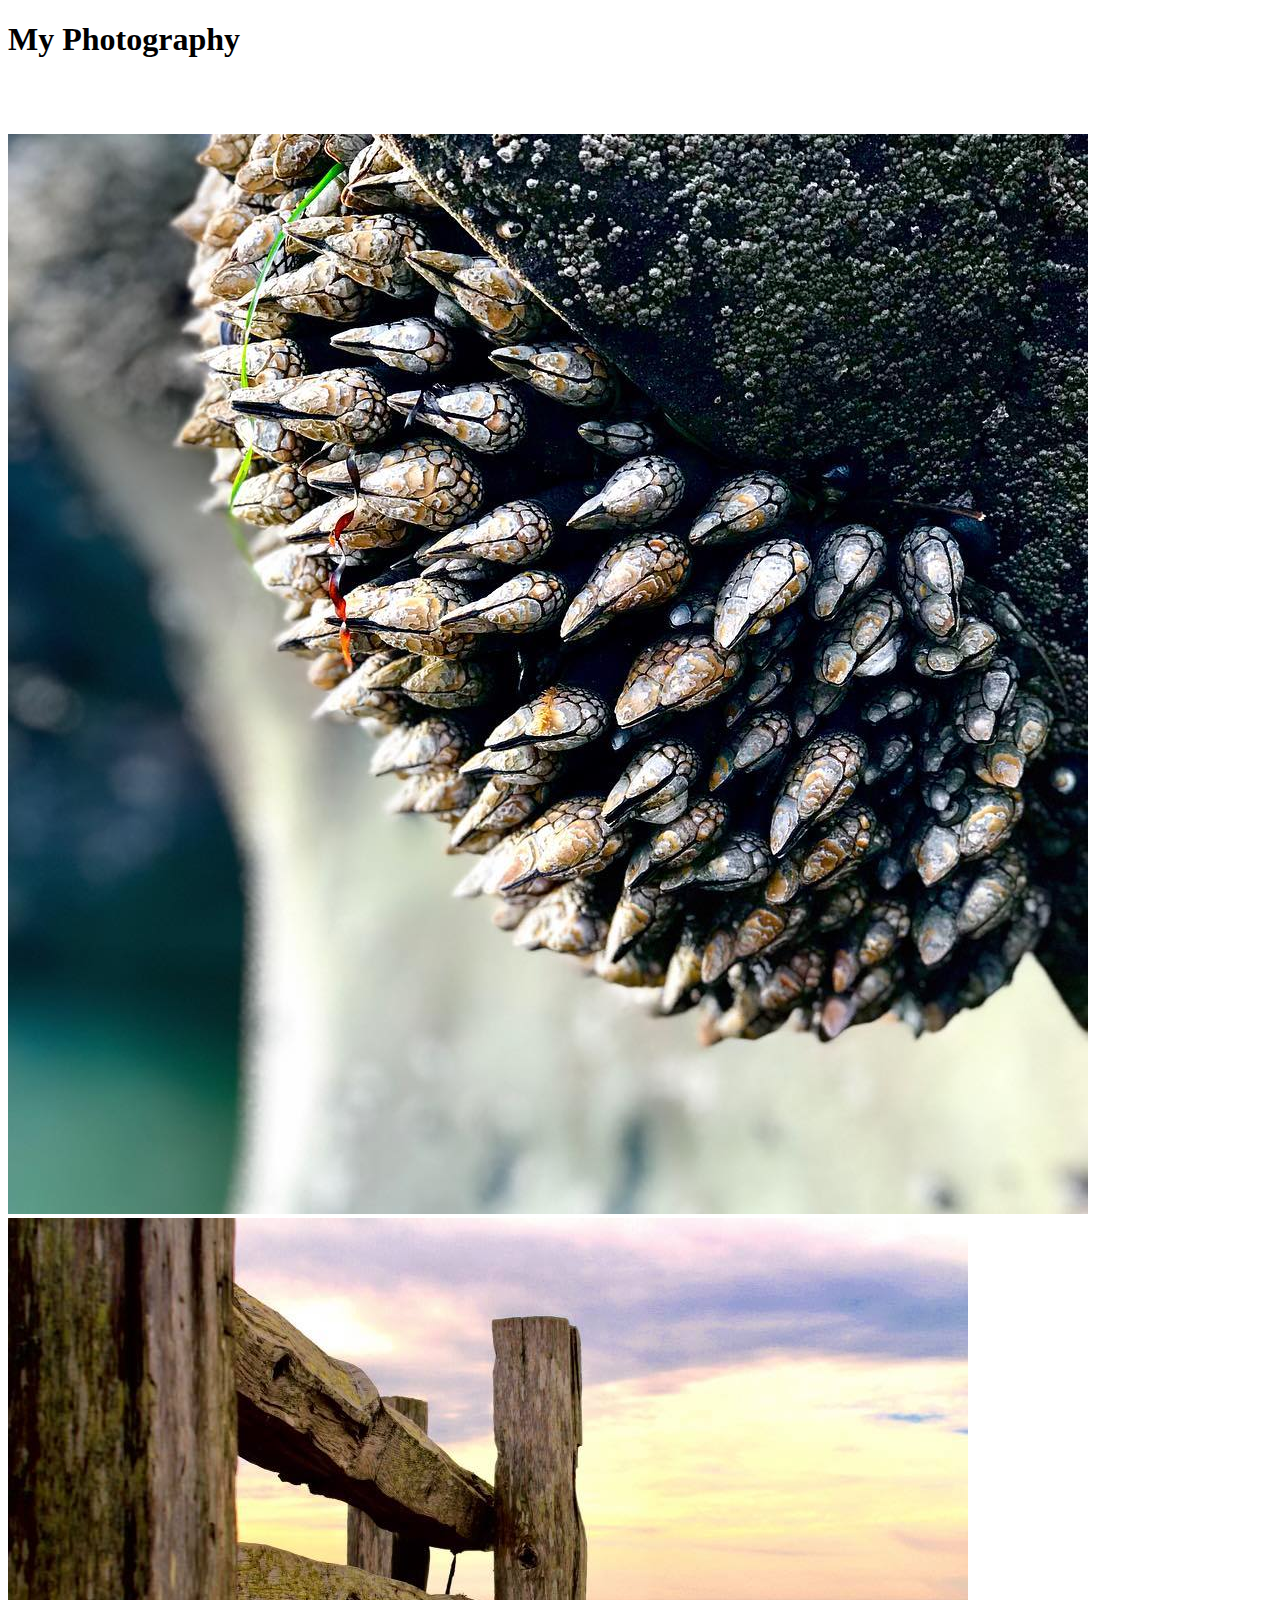
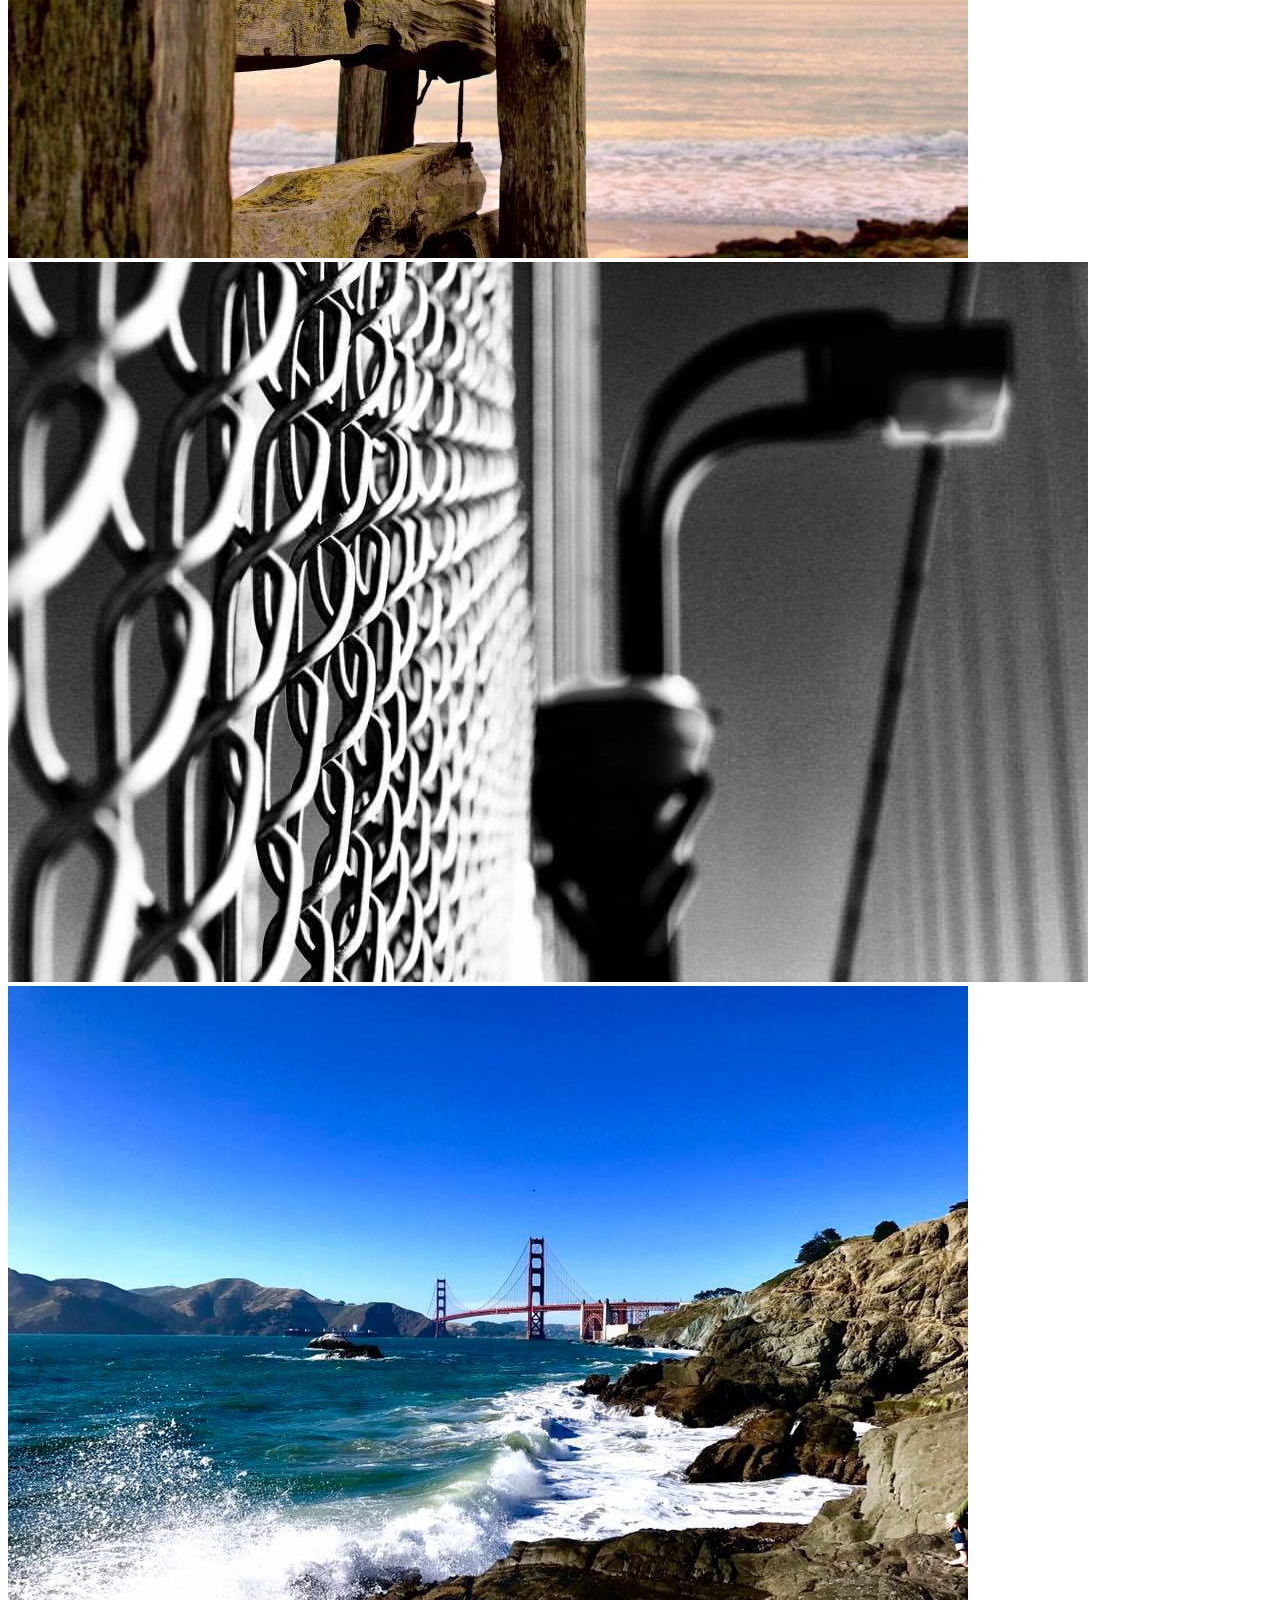
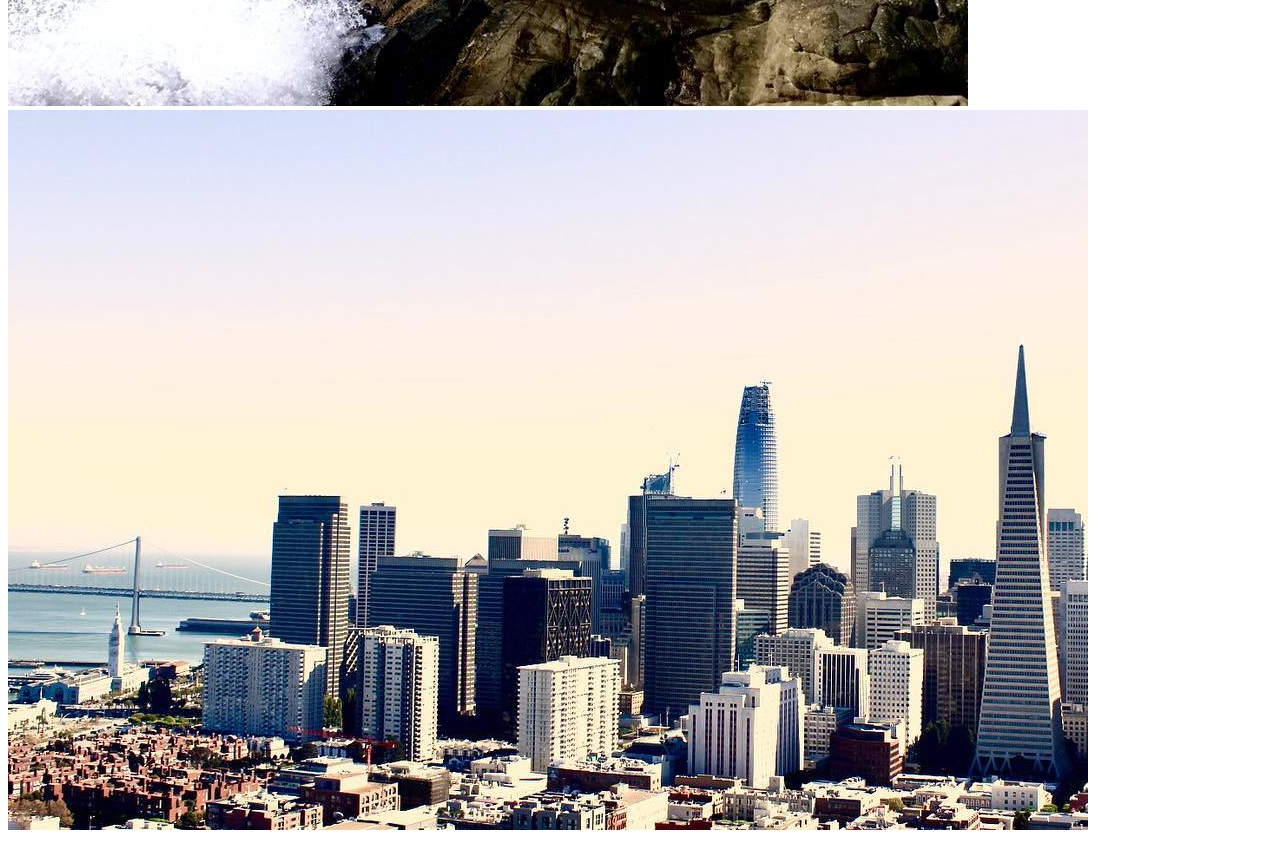
==== index.html @ 21540277 "added pics" ====
<!DOCtype html>
<html>
    <head>
        <title>Jace's URL</title>

        <body>

            <h1>My Photography</h1>

            <br>
            <br>
            <br>

            <img src="Portfolio1.jpeg">
            <img src="portfolio2.jpeg">
            <img src="Portfolio3.jpeg">
            <img src="Portfolio4.jpeg">
            <img src="Portfolio5.jpeg">

        </body>
    </head>
</html>
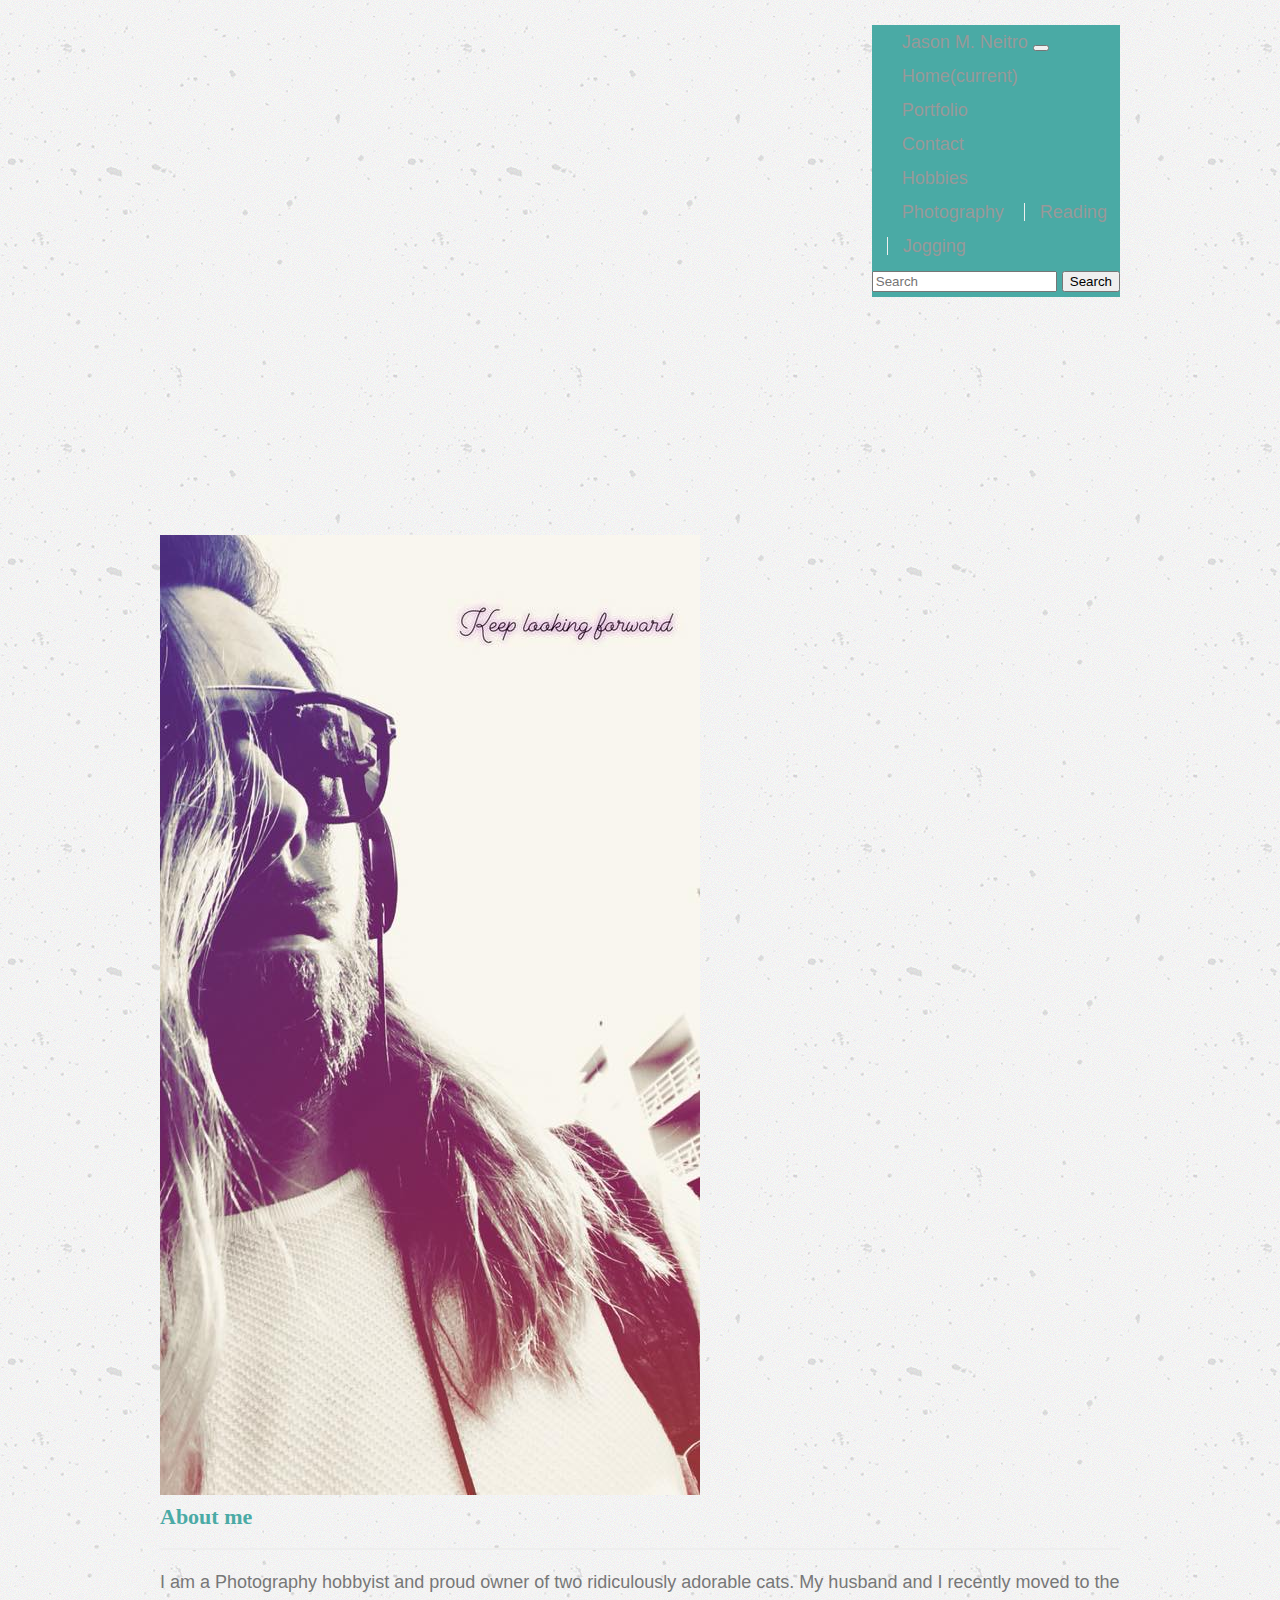
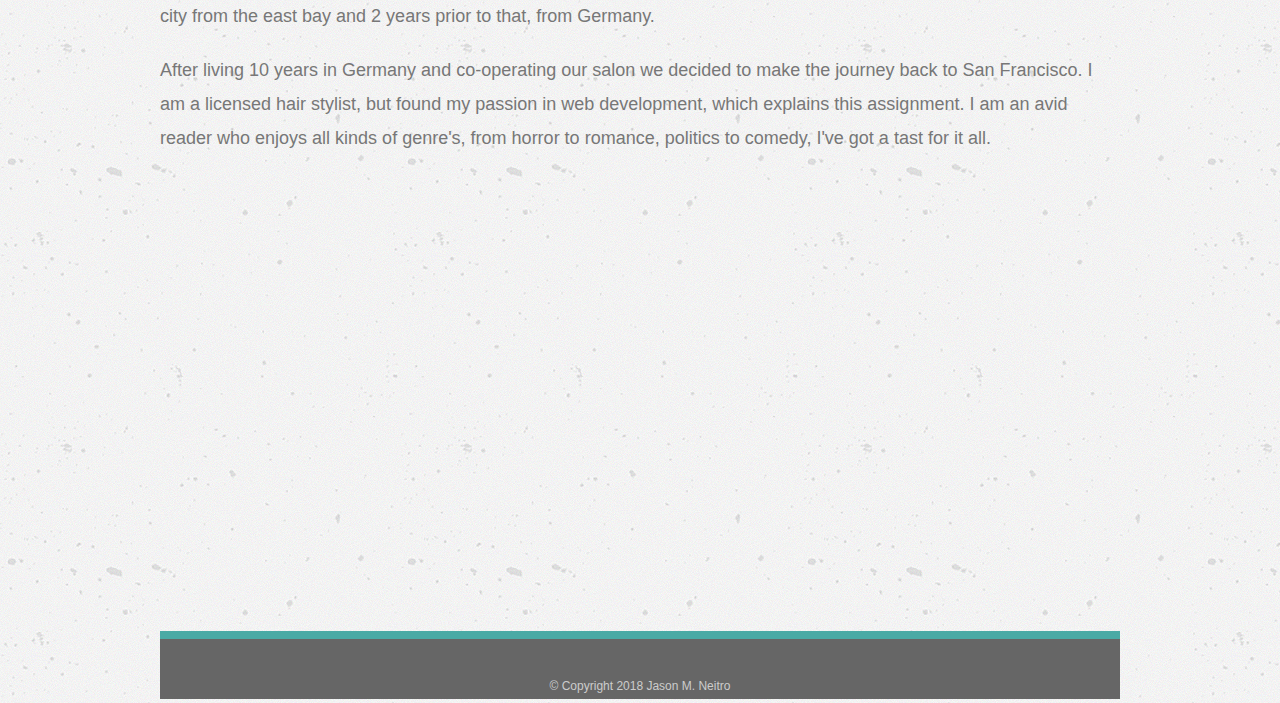
==== commit fb1ca766: "updated index file" ====
--- a/index.html
+++ b/index.html
@@ -1,22 +1,134 @@
 <!DOCtype html>
 <html>
-    <head>
-        <title>Jace's URL</title>
+<head>
+    <html lang="en">
+        
+    <meta charset="utf-8">
+    <meta name="viewport" content="width=device-width, initial-scale=1, shrink-to-fit=no">
+    
+    <title>My Portfolio</title>
 
-        <body>
+    
+    <link rel="stylesheet" href="https://stackpath.bootstrapcdn.com/bootstrap/4.1.1/css/bootstrap.min.css" integrity="sha384-WskhaSGFgHYWDcbwN70/dfYBj47jz9qbsMId/iRN3ewGhXQFZCSftd1LZCfmhktB" crossorigin="anonymous">
+    <link rel="stylesheet" type="text/css" href="assets/css/reset.css">
+    <link rel="stylesheet" type="text/css" href="assets/css/style.css">
 
-            <h1>My Photography</h1>
 
-            <br>
-            <br>
-            <br>
+    <style>
+      body{
+        background: url("images/concrete-texture.png");
+      }
+    </style>
+    
+<head>
+<body>
+    <div class="container">
+    </div>
+        <div class="container">
 
-            <img src="Portfolio1.jpeg">
-            <img src="portfolio2.jpeg">
-            <img src="Portfolio3.jpeg">
-            <img src="Portfolio4.jpeg">
-            <img src="Portfolio5.jpeg">
+            
+            <nav class="navbar navbar-expand-lg navbar-dark lg-primary" style="background-color:#4aaaa5">
+            <a class="navbar-brand" href="#">Jason M. Neitro </a>
+            <button class="navbar-toggler" type="button" data-toggle="collapse" data-target="#navbarNav" aria-controls="navbarNav" aria-expanded="false" aria-label="Toggle navigation">
+              <span class="navbar-toggler-icon"></span>
+            </button>
+            <div class="collapse navbar-collapse" id="navbarNav">
+              <ul class="navbar-nav">
+                <li class="nav-item active">
+                  <a class="nav-link" href="https://jace1084.github.io/main-portfolio/">Home<span class="sr-only">(current)</span></a>
+                </li>
+                <li class="nav-item active">
+                  <a class="nav-link" href="https://jace1084.github.io/main-portfolio/portfolio">Portfolio</a>
+                </li>
+                <li class="nav-item active">
+                  <a class="nav-link" href="https://jace1084.github.io/main-portfolio/contact">Contact</a>
+                </li>
+                  <li class="nav-item dropdown">
+                    <a class="nav-link dropdown-toggle" href="#" id="navbarDropdown" role="button" data-toggle="dropdown" aria-haspopup="true" aria-expanded="false">
+                      Hobbies
+                    </a>
+                    <div class="dropdown-menu" aria-labelledby="navbarDropdown">
+                      <a class="dropdown-item" href="https://en.wikipedia.org/wiki/Photography">Photography</a>
+                      <a class="dropdown-item" href="https://en.wikipedia.org/wiki/Reading">Reading</a>
+                      <div class="dropdown-divider"></div>
+                      <a class="dropdown-item" href="https://en.wikipedia.org/wiki/Jogging">Jogging</a>
+                    </div>
+                  </li>
+              </ul>
+              <form class="form-inline my-2 my-lg-0">
+                <input class="form-control mr-sm-2" type="search" placeholder="Search" aria-label="Search">
+                <button class="btn btn-outline-success my-2 my-sm-0" type="submit">Search</button>
+              </form>
+            </div>
+          </nav>
+  <div class="container">
+    <div class="row">
+      <div class="col-lg-12">
 
-        </body>
-    </head>
-</html>+          <br>
+          <br>
+          <br>
+          <br>
+          <br>
+          <br>
+          <br>
+    
+      </div>
+    </div>
+    <div class="row">
+      <div class="col-lg-3">
+        <img class="img-thumbnail" src="images/profilepic.jpeg"  alt="Responsive image">
+      </div>
+      <div class="col-lg-9">
+
+        <h2>About me</h2>
+        
+        <p>I am a Photography hobbyist and proud owner of two ridiculously adorable cats.   
+            My husband and I recently moved to the city from the east bay and 2 years prior to that, from Germany.</p>
+
+        <p>After living 10 years in Germany and co-operating our salon we decided to make the journey back to San Francisco.
+            I am a licensed hair stylist, but found my passion in web development, which explains this assignment.
+            I am an avid reader who enjoys all kinds of genre's, from horror to romance, politics to comedy, I've got a tast for it all.</p>  
+      </div>
+    </div>
+        </div>
+        <br>
+        <br>
+        <br>
+        <br>
+        <br>
+        <br>
+        <br>
+        <br>
+        <br>
+        <br>
+        <br>
+        <br>
+        <br>
+        <br>
+
+    <footer>
+        <div class="text-center">
+            &copy; Copyright 2018 Jason M. Neitro
+        </div>
+    </footer>
+
+    <script src="https://cdnjs.cloudflare.com/ajax/libs/jquery/3.2.1/jquery.min.js"></script>
+    <script src="https://maxcdn.bootstrapcdn.com/bootstrap/4.0.0/js/bootstrap.min.js"></script>
+    <script type="text/javascript">
+      window.onscroll = function() {myFunction()};
+      var header = document.getElementById("myHeader");
+      var sticky = header.offsetTop;
+      function myFunction() {
+        if (window.pageYOffset >= sticky) {
+          header.classList.add("sticky");
+        } else {
+          header.classList.remove("sticky");
+        }
+      }
+      </script>
+      
+
+</body>
+
+</html>
--- a/assets/css/style.css
+++ b/assets/css/style.css
@@ -0,0 +1,218 @@
+* {
+  box-sizing: border-box;
+}
+body{
+    font-size: 18px;
+    line-height: 34px;
+    font-family: Arial, Helvetica, sans-serif;
+    color: #777;
+    background: url("concrete-texture.png");
+}
+
+/* general */
+
+.container {
+    width: 100%;
+    max-width: 960px;
+    margin: 0 auto;
+    clear: both;
+  }
+  
+  h1,
+  h2,
+  h3,
+  p {
+    margin-bottom: 20px;
+  
+  }
+  
+  p:last-child {
+    margin-bottom: 0;
+  }
+  
+  h1,
+  h2,
+  h3 {
+    font-family: Georgia, Times, "Times New Roman", serif;
+    font-weight: 700;
+    color: #4aaaa5;
+  }
+  
+  h1 {
+    padding-bottom: 20px;
+    font-size: 30px;
+    line-height: 49px;
+    border-bottom: 3px solid #ddd;
+  }
+  
+  h2,
+  h3 {
+    font-size: 22px;
+  }
+  
+  /* header */
+  
+  #master {
+    position: fixed;
+    z-index: 99;
+    width: 100%;
+    margin: 0 0 30px;
+    overflow: auto;
+    color: #fff;
+    background: #fff;
+    border-bottom: 2px solid #ccc;
+  }
+  
+  #logo {
+    float: left;
+    width: 250px;
+    height: 90px;
+    font-family: Georgia, Times, "Times New Roman", serif;
+    font-size: 30px;
+    font-weight: 700;
+    line-height: 90px;
+    color: #fff;
+    text-align: center;
+    text-decoration: none;
+    background: #4aaaa5;
+  }
+  
+  nav {
+    float: right;
+    margin-top: 25px;
+  }
+  
+  nav a {
+    display: inline-block;
+    padding-left: 15px;
+    margin-left: 15px;
+    line-height: 18px;
+    color: #999;
+    text-decoration: none;
+    border-left: 1px solid #efefef;
+  }
+  
+  nav a:first-child {
+    border-left: 0 none;
+  }
+  
+  /* footer */
+  
+  footer {
+    padding: 30px 0;
+    clear: both;
+    font-size: 12px;
+    color: #fff;
+    color: #ccc;
+    text-align: center;
+    background: #666;
+    border-top: 8px solid #4aaaa5;
+    height: 50px;
+  }
+  
+  h3, h2 {
+    padding-bottom: 20px;
+    margin-bottom: 15px;
+    line-height: 22px;
+    border-bottom: 2px solid #eee;
+  }
+  
+  /* main */
+  
+  #main-container {
+    padding-top: 130px;
+    min-height: calc(100vh - 70px);
+  }
+  
+  .main-section {
+    float: left;
+    width: 100%;
+    max-width: 960px;
+    padding: 30px;
+    margin: 0 0 40px;
+    background: #fff;
+    border: 1px solid #ddd;
+  }
+  
+  /* portfolio page */
+  
+  .photography {
+    position: relative;
+    float: left;
+    width: 274px;
+    margin: 20px 0 25px;
+    overflow: auto;
+  }
+  
+  .photography:nth-child(even) {
+    margin-right: 40px;
+  }
+  
+  .photography-image {
+    width: 100%;
+    border: 0 none;
+    opacity: 0.8;
+  }
+  
+  .photography h3 {
+    position: absolute;
+    bottom: 20px;
+    width: 100%;
+    padding: 15px;
+    margin-bottom: 0;
+    font-weight: 300;
+    line-height: 30px;
+    color: #fff;
+    text-align: center;
+    background: #4aaaa5;
+    border-bottom: 0;
+  }
+  
+  .profile-image {
+    float: left;
+    width: 200px;
+    height: auto;
+    margin-top: 10px;
+    margin-right: 25px;
+  }
+  
+  /* contact page */
+  
+  #contact-form ul {
+    margin-bottom: 20px;
+  }
+  
+  #contact-form li {
+    margin-bottom: 10px;
+  }
+  
+  label,
+  input[type=text],
+  input[type=email],
+  textarea {
+    display: block;
+    width: 100%;
+  }
+  
+  input[type=text],
+  input[type=email],
+  textarea {
+    height: 35px;
+    padding: 0 10px;
+    font-size: 14px;
+    border: 1px solid #ddd;
+  }
+  
+  textarea {
+    height: 200px;
+  }
+  
+  input[type=submit] {
+    padding: 10px 30px;
+    font-size: 18px;
+    color: #fff;
+    cursor: pointer;
+    background: #4aaaa5;
+    border: 0 none;
+  }
+  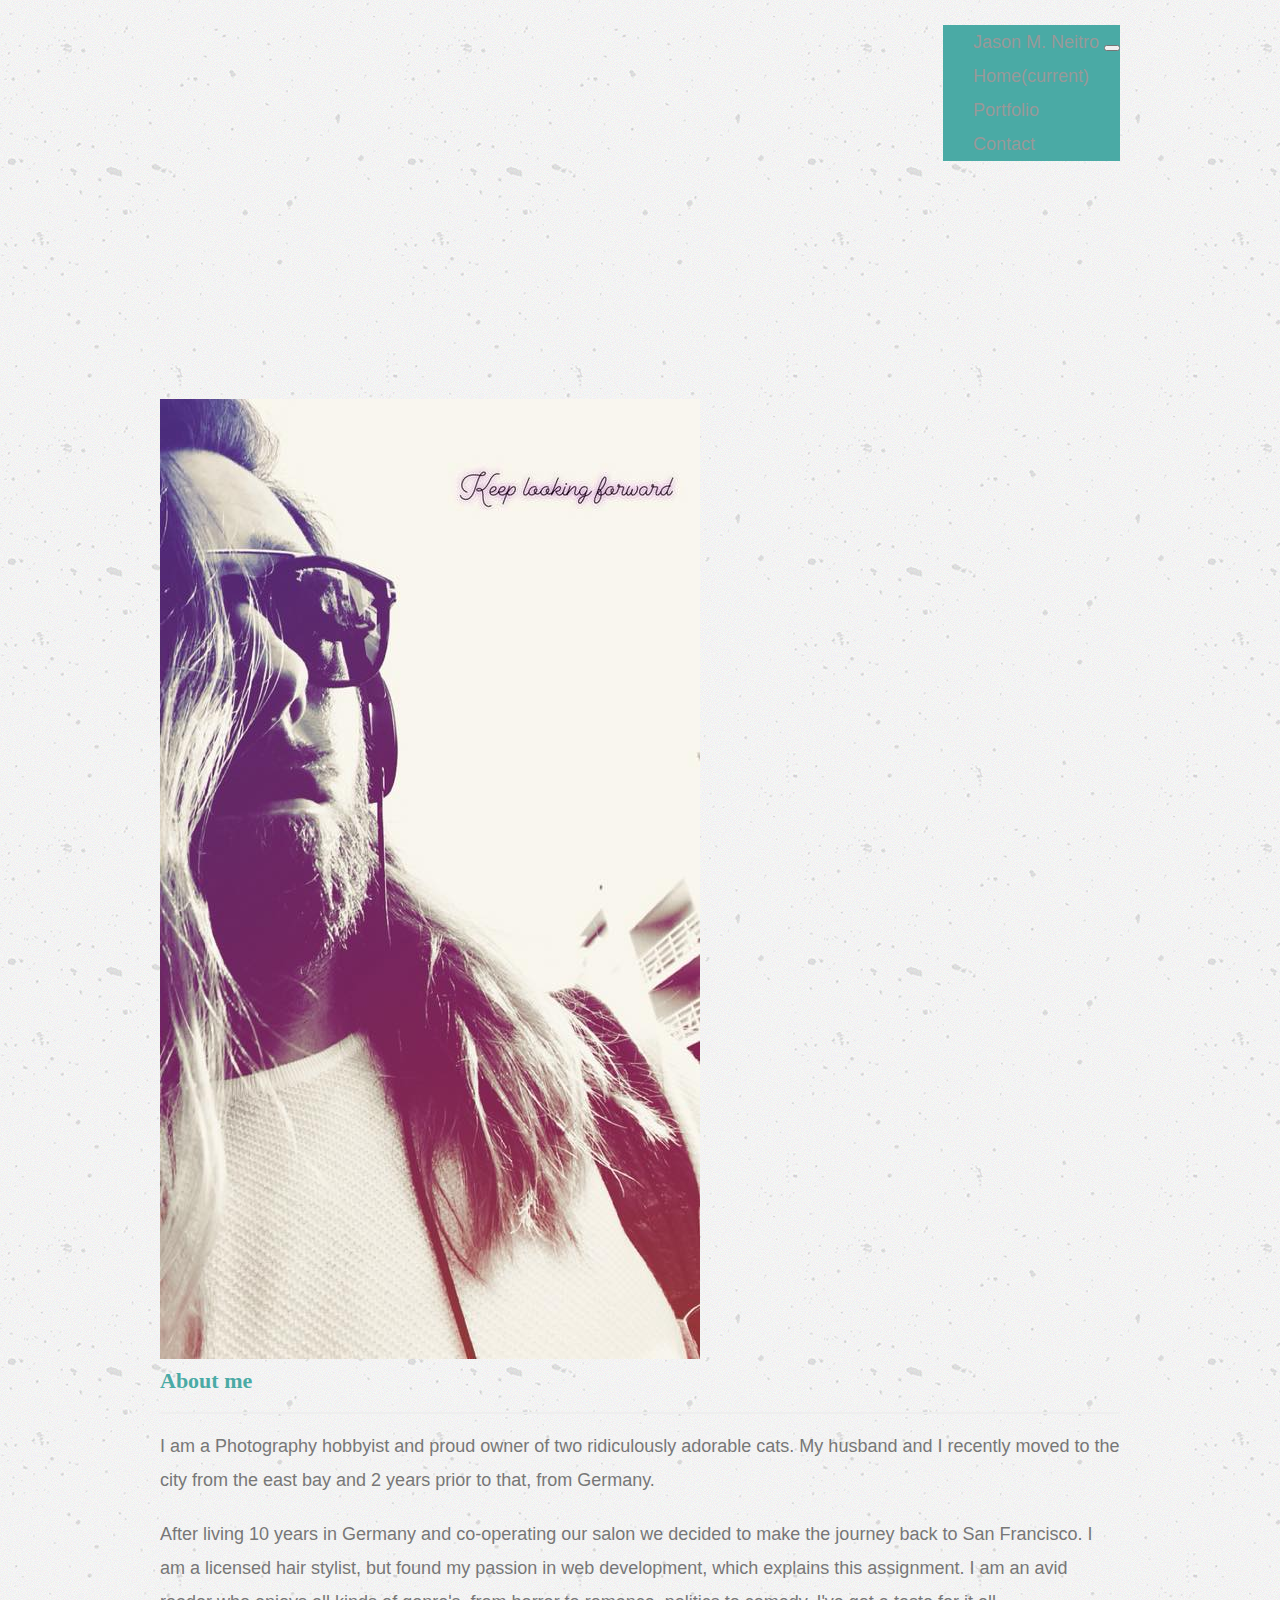
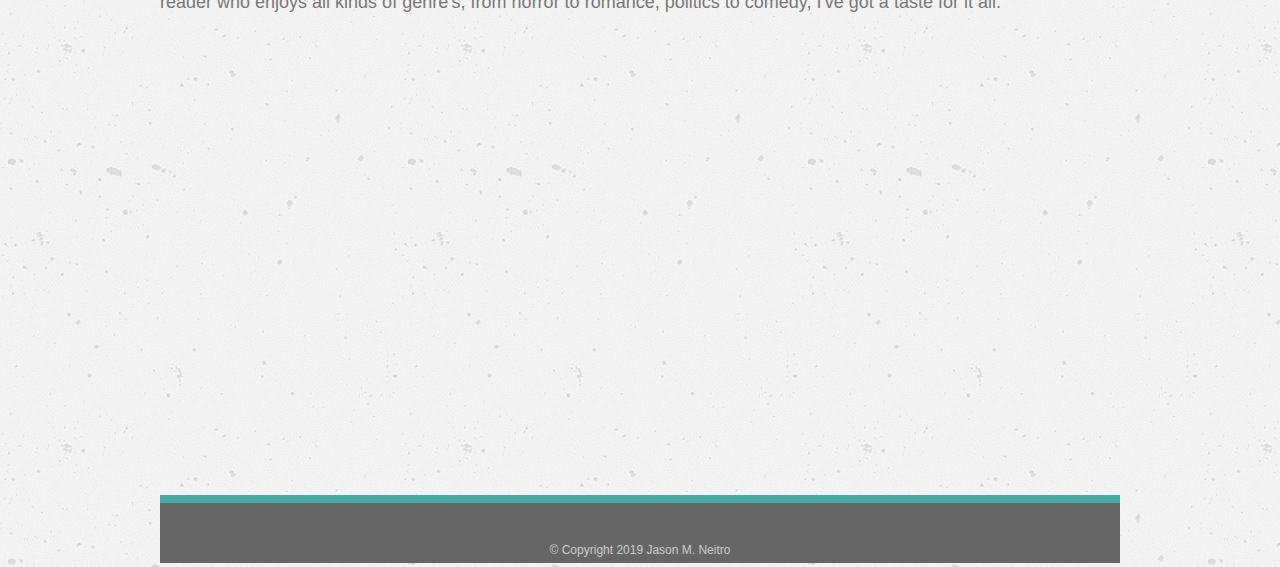
==== commit 263ab14c: "added my contact info" ====
--- a/index.html
+++ b/index.html
@@ -43,7 +43,7 @@
                 <li class="nav-item active">
                   <a class="nav-link" href="https://jace1084.github.io/main-portfolio/contact">Contact</a>
                 </li>
-                  <li class="nav-item dropdown">
+                  <!-- <li class="nav-item dropdown">
                     <a class="nav-link dropdown-toggle" href="#" id="navbarDropdown" role="button" data-toggle="dropdown" aria-haspopup="true" aria-expanded="false">
                       Hobbies
                     </a>
@@ -53,12 +53,12 @@
                       <div class="dropdown-divider"></div>
                       <a class="dropdown-item" href="https://en.wikipedia.org/wiki/Jogging">Jogging</a>
                     </div>
-                  </li>
+                  </li> -->
               </ul>
-              <form class="form-inline my-2 my-lg-0">
+              <!-- <form class="form-inline my-2 my-lg-0">
                 <input class="form-control mr-sm-2" type="search" placeholder="Search" aria-label="Search">
                 <button class="btn btn-outline-success my-2 my-sm-0" type="submit">Search</button>
-              </form>
+              </form> -->
             </div>
           </nav>
   <div class="container">
@@ -88,7 +88,7 @@
 
         <p>After living 10 years in Germany and co-operating our salon we decided to make the journey back to San Francisco.
             I am a licensed hair stylist, but found my passion in web development, which explains this assignment.
-            I am an avid reader who enjoys all kinds of genre's, from horror to romance, politics to comedy, I've got a tast for it all.</p>  
+            I am an avid reader who enjoys all kinds of genre's, from horror to romance, politics to comedy, I've got a taste for it all.</p>  
       </div>
     </div>
         </div>
@@ -109,7 +109,7 @@
 
     <footer>
         <div class="text-center">
-            &copy; Copyright 2018 Jason M. Neitro
+            &copy; Copyright 2019 Jason M. Neitro
         </div>
     </footer>
 
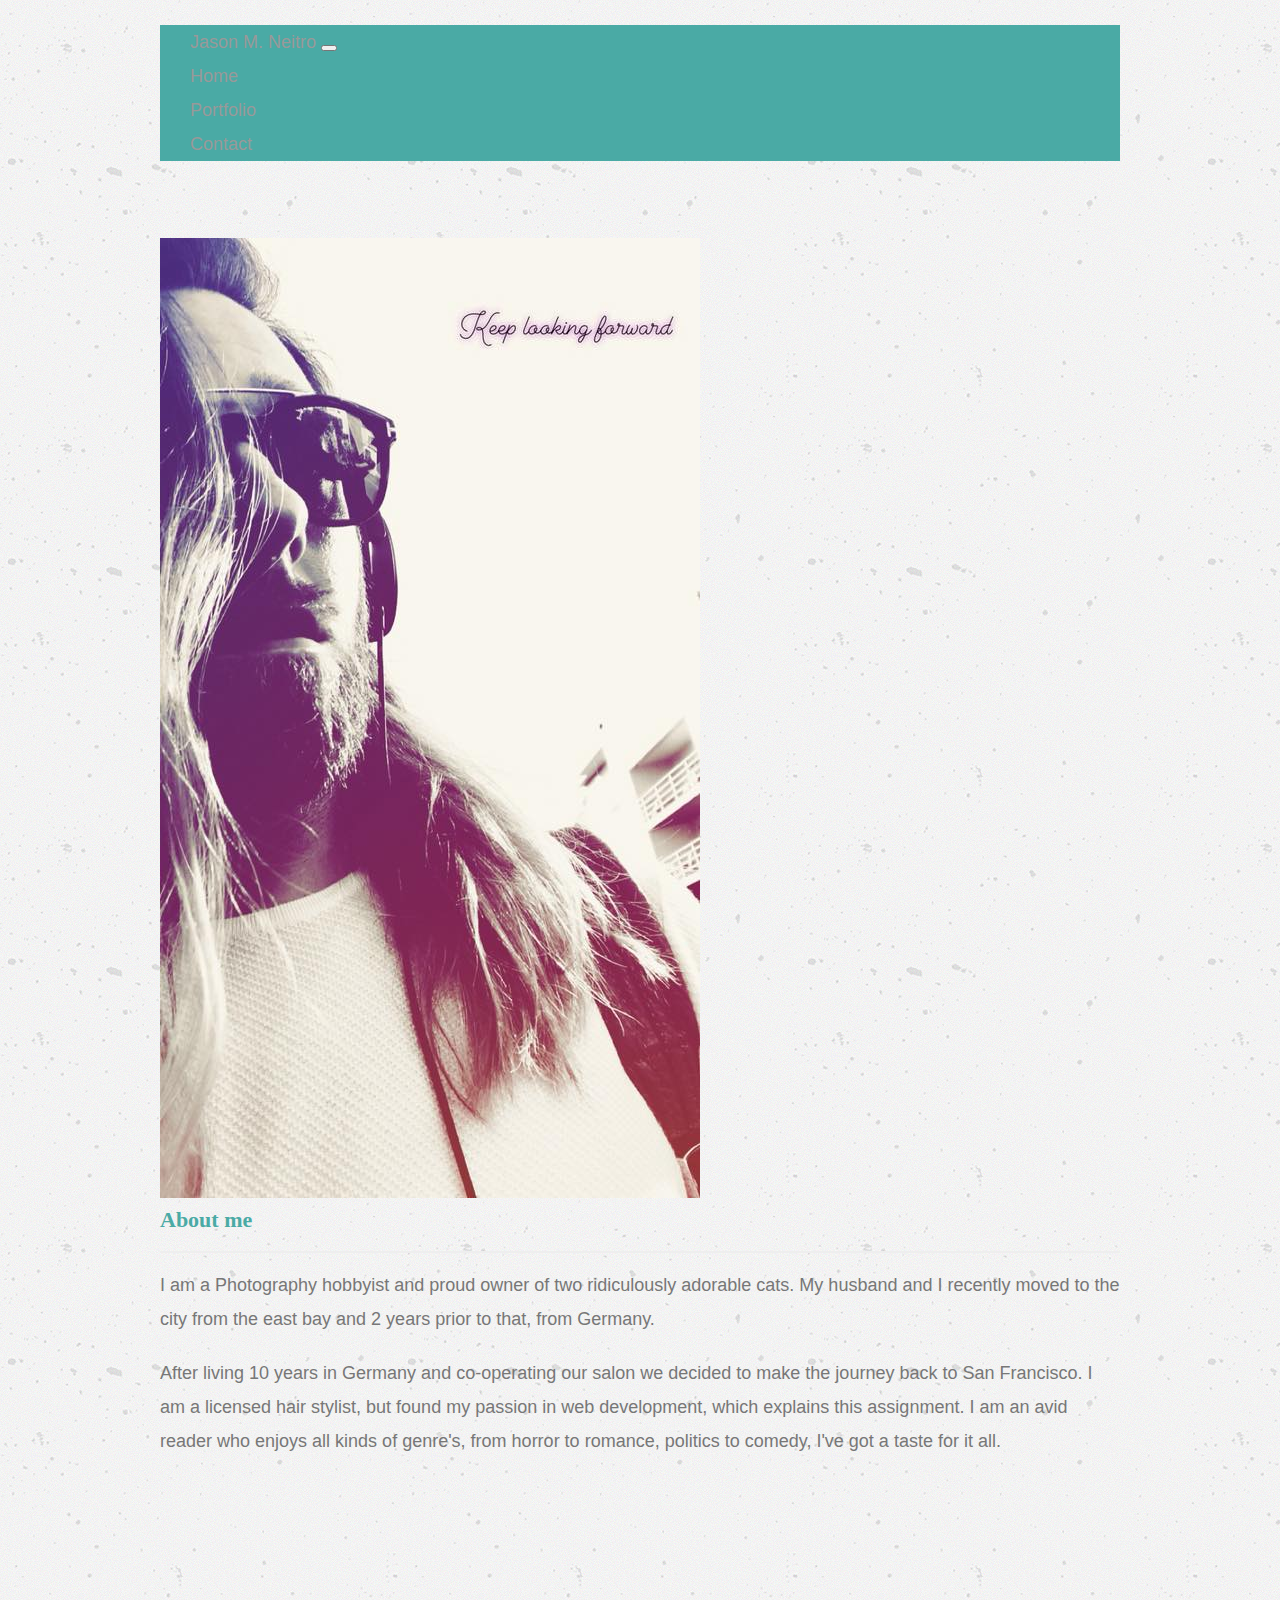
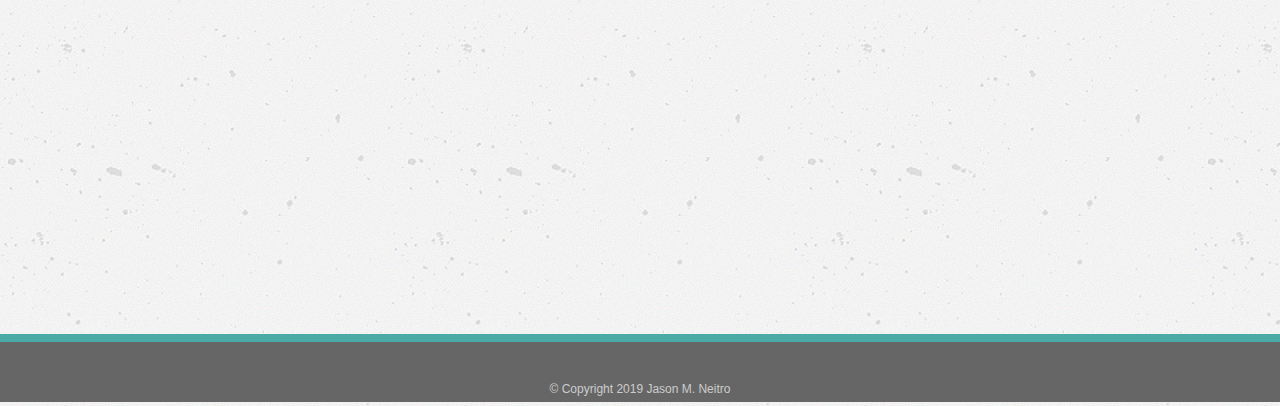
==== commit 155abcef: "fixed some minor bugs and css" ====
--- a/index.html
+++ b/index.html
@@ -22,48 +22,33 @@
     
 <head>
 <body>
-    <div class="container">
-    </div>
         <div class="container">
 
             
-            <nav class="navbar navbar-expand-lg navbar-dark lg-primary" style="background-color:#4aaaa5">
+          <nav class="navbar navbar-expand-lg navbar-dark lg-primary" style="background-color:#4aaaa5">
             <a class="navbar-brand" href="#">Jason M. Neitro </a>
             <button class="navbar-toggler" type="button" data-toggle="collapse" data-target="#navbarNav" aria-controls="navbarNav" aria-expanded="false" aria-label="Toggle navigation">
-              <span class="navbar-toggler-icon"></span>
+                <span class="navbar-toggler-icon"></span>
             </button>
             <div class="collapse navbar-collapse" id="navbarNav">
-              <ul class="navbar-nav">
+                <ul class="navbar-nav">
                 <li class="nav-item active">
-                  <a class="nav-link" href="https://jace1084.github.io/main-portfolio/">Home<span class="sr-only">(current)</span></a>
+                    <a class="nav-link" href="https://jace1084.github.io/">Home<span class="sr-only"></span></a>
                 </li>
                 <li class="nav-item active">
-                  <a class="nav-link" href="https://jace1084.github.io/main-portfolio/portfolio">Portfolio</a>
+                    <a class="nav-link" href="https://jace1084.github.io/portfolio.html">Portfolio</a>
                 </li>
                 <li class="nav-item active">
-                  <a class="nav-link" href="https://jace1084.github.io/main-portfolio/contact">Contact</a>
+                    <a class="nav-link" href="https://jace1084.github.io/contact.html">Contact</a>
                 </li>
-                  <!-- <li class="nav-item dropdown">
-                    <a class="nav-link dropdown-toggle" href="#" id="navbarDropdown" role="button" data-toggle="dropdown" aria-haspopup="true" aria-expanded="false">
-                      Hobbies
-                    </a>
-                    <div class="dropdown-menu" aria-labelledby="navbarDropdown">
-                      <a class="dropdown-item" href="https://en.wikipedia.org/wiki/Photography">Photography</a>
-                      <a class="dropdown-item" href="https://en.wikipedia.org/wiki/Reading">Reading</a>
-                      <div class="dropdown-divider"></div>
-                      <a class="dropdown-item" href="https://en.wikipedia.org/wiki/Jogging">Jogging</a>
-                    </div>
-                  </li> -->
-              </ul>
-              <!-- <form class="form-inline my-2 my-lg-0">
+                </ul>
+                <!-- <form class="form-inline my-2 my-lg-0">
                 <input class="form-control mr-sm-2" type="search" placeholder="Search" aria-label="Search">
                 <button class="btn btn-outline-success my-2 my-sm-0" type="submit">Search</button>
-              </form> -->
+                </form> -->
+                </ul>
             </div>
-          </nav>
-  <div class="container">
-    <div class="row">
-      <div class="col-lg-12">
+            </nav>  
 
           <br>
           <br>
@@ -73,8 +58,8 @@
           <br>
           <br>
     
-      </div>
-    </div>
+  
+    
     <div class="row">
       <div class="col-lg-3">
         <img class="img-thumbnail" src="images/profilepic.jpeg"  alt="Responsive image">
@@ -91,7 +76,6 @@
             I am an avid reader who enjoys all kinds of genre's, from horror to romance, politics to comedy, I've got a taste for it all.</p>  
       </div>
     </div>
-        </div>
         <br>
         <br>
         <br>
@@ -106,6 +90,7 @@
         <br>
         <br>
         <br>
+      </div>
 
     <footer>
         <div class="text-center">
--- a/assets/css/style.css
+++ b/assets/css/style.css
@@ -78,6 +78,7 @@
   }
   
   nav {
+    width: 100%;
     float: right;
     margin-top: 25px;
   }
